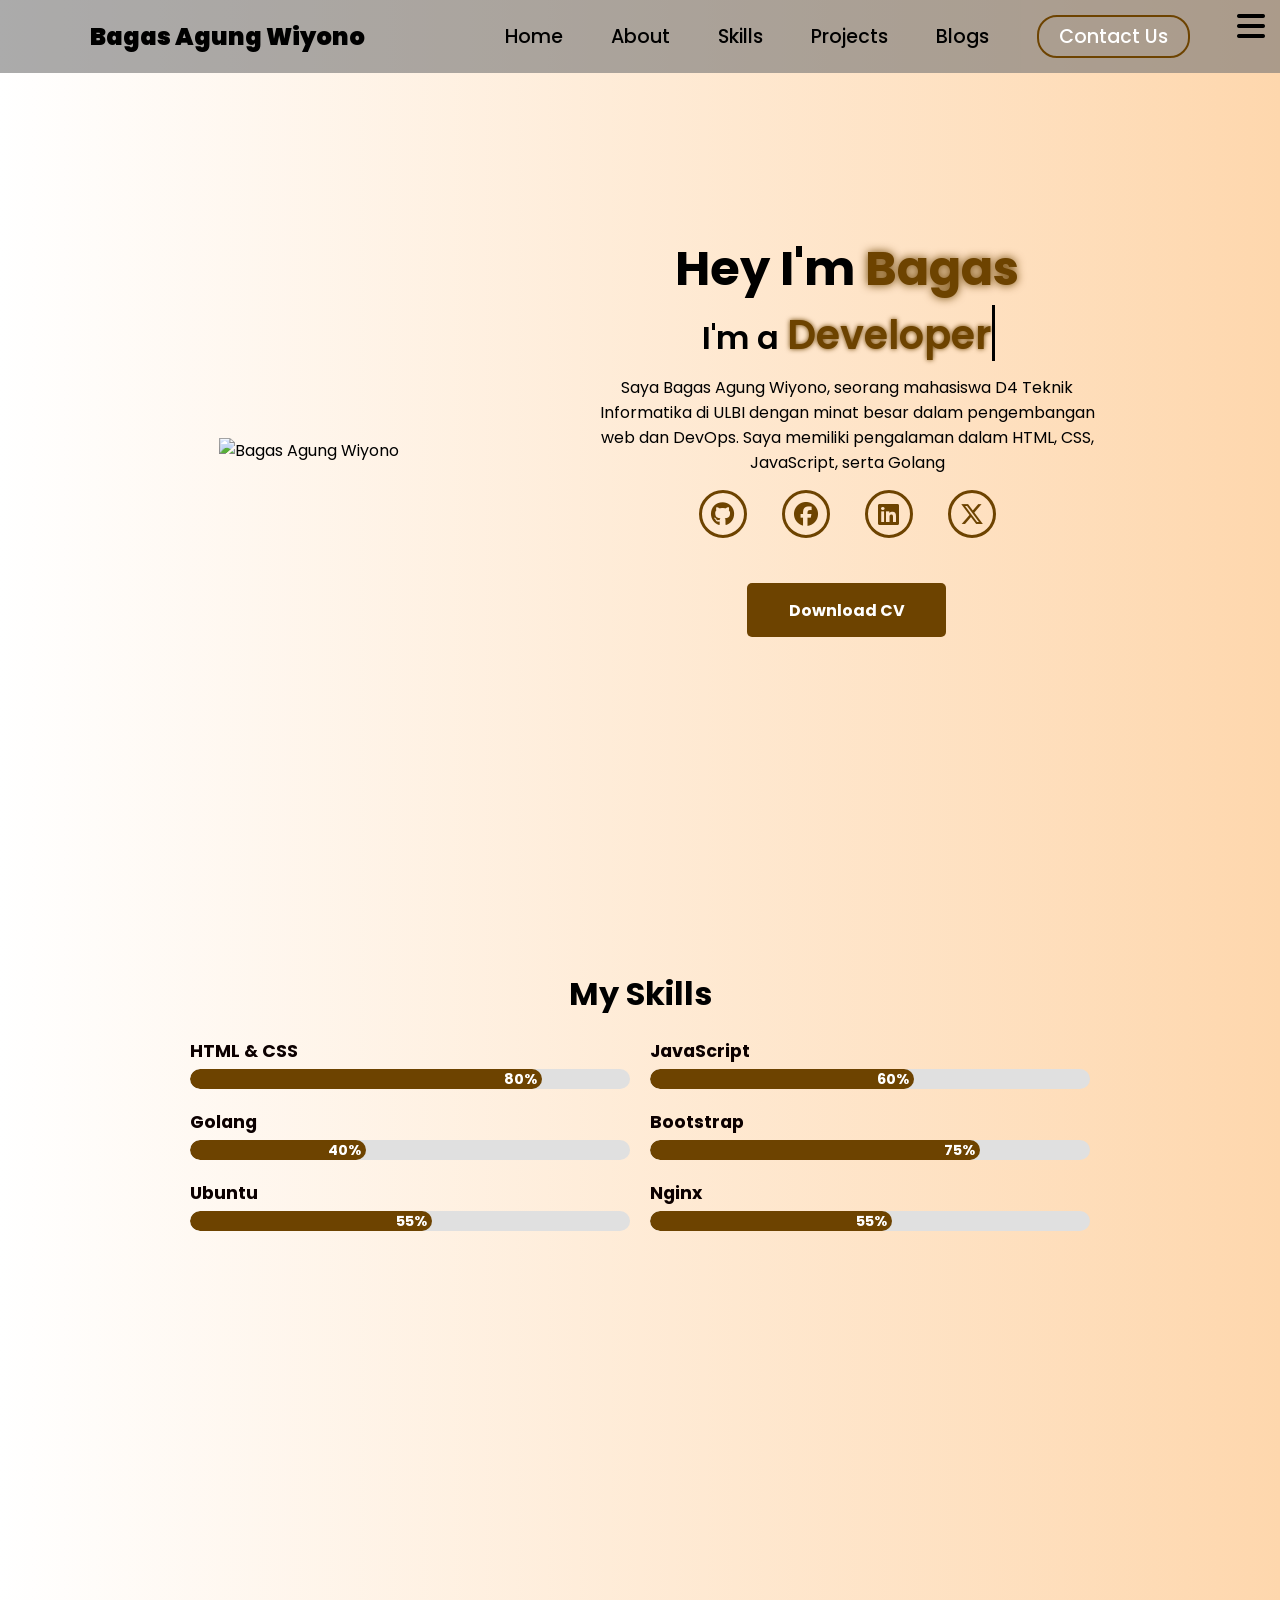
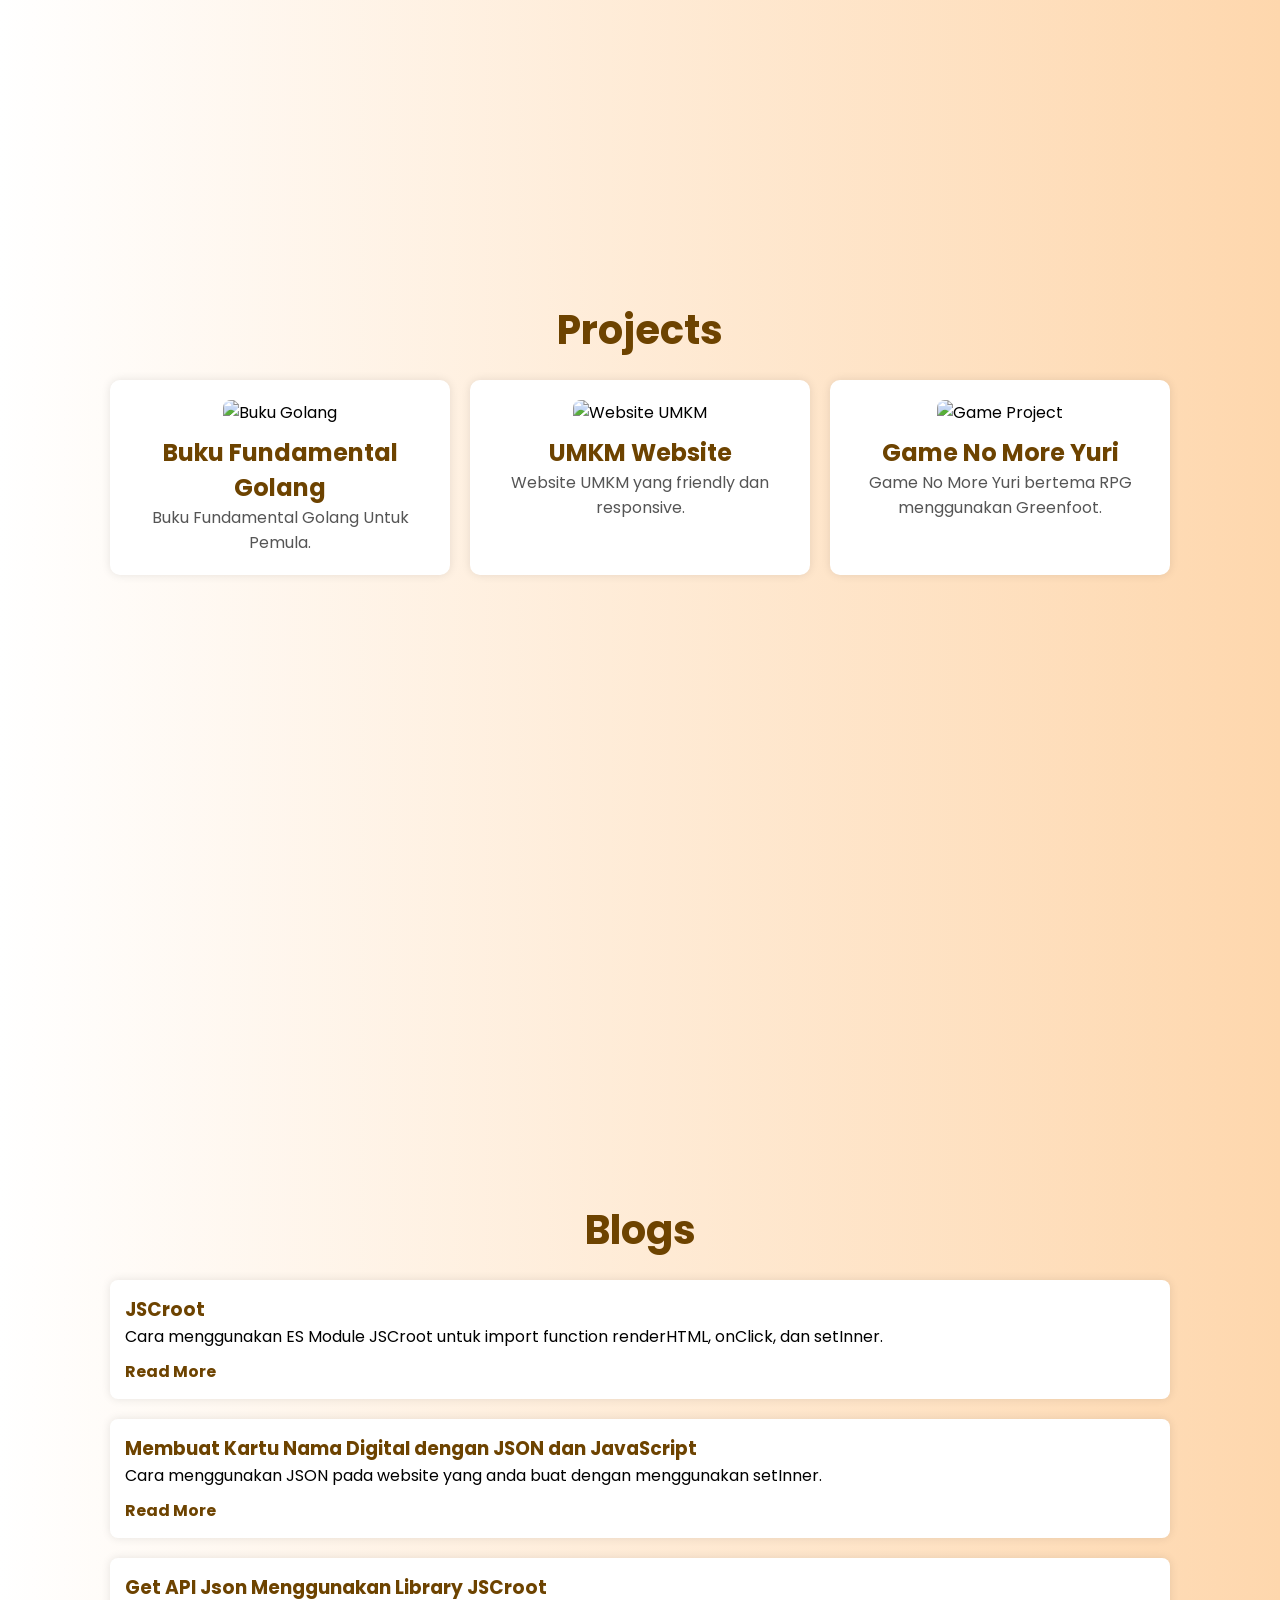
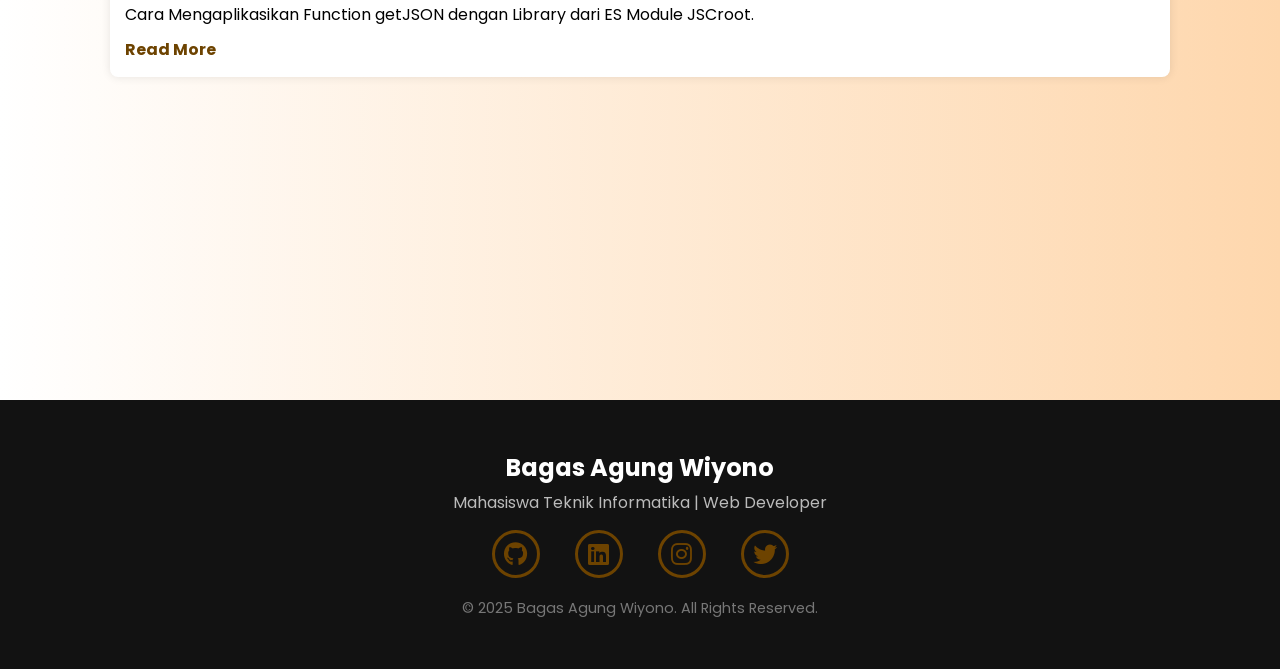
==== index.html @ 1dbe0ad3 "update tracker" ====
<!DOCTYPE html>
<html lang="en">

<head>
    <meta charset="UTF-8">
    <meta name="viewport" content="width=device-width, initial-scale=1.0">
    <meta name="description"
        content="Personal Website of Bagas Agung Wiyono - Web Developer, Gamer, and DevOps Engineer.">
    <meta name="keywords" content="Web Developer, DevOps, Portfolio, Bagas Agung Wiyono">
    <meta name="author" content="Bagas Agung Wiyono">
    <title>Bagas Agung Wiyono - Personal Website</title>
    <link rel="stylesheet" href="style.min.css">
    <link rel="stylesheet" href="https://cdnjs.cloudflare.com/ajax/libs/font-awesome/6.7.1/css/all.min.css">
    <link rel="stylesheet" href="https://unpkg.com/aos@next/dist/aos.css" />
    <link rel="icon" href="assets/favicon.ico" type="image/x-icon"> <!-- Tambahkan favicon -->
</head>

<body>
    <!-- Navbar Section -->
    <nav>
        <div class="nav-container">
            <div class="logo" data-aos="zoom-in" data-aos-duration="1000">
                <a href="https://t.if.co.id/714240042" target="_blank" class="logo">Bagas Agung Wiyono</a>
            </div>
            <div class="links">
                <div class="link" data-aos="fade-up" data-aos-duration="1000" data-aos-delay="100"><a
                        href="#">Home</a></div>
                <div class="link" data-aos="fade-up" data-aos-duration="1000" data-aos-delay="200"><a
                        href="#">About</a></div>
                <div class="link" data-aos="fade-up" data-aos-duration="1000" data-aos-delay="300"><a
                        href="#">Skills</a></div>
                <div class="link" data-aos="fade-up" data-aos-duration="1000" data-aos-delay="400"><a
                        href="#">Projects</a></div>
                <div class="link" data-aos="fade-up" data-aos-duration="1000" data-aos-delay="500"><a
                        href="#">Blogs</a></div>
                <div class="link contact-btn" data-aos="fade-up" data-aos-duration="1000" data-aos-delay="600"><a
                        href="https://wa.me/6285179935117" target="_blank">Contact Us</a></div>
            </div>
            <i class="fa-solid fa-bars hamburg" onclick="hamburg()"></i>
        </div>
        <div class="dropdown">
            <div class="links">
                <a href="">Home</a>
                <a href="">About</a>
                <a href="">Skills</a>
                <a href="">Projects</a>
                <a href="">Blogs</a>
                <a href="https://wa.me/6285179935117">Contact Us</a>
                <i class="fa-solid fa-xmark cancel" onclick="cancel()"></i>
            </div>
        </div>
    </nav>

    <!-- Main Section -->
    <section>
        <div class="main-container">
            <div class="image" data-aos="zoom-in-right" data-aos-duration="2500">
                <img src="https://s6.imgcdn.dev/YjQhxO.png" alt="Bagas Agung Wiyono" loading="lazy">
            </div>
            <div class="content">
                <h1 data-aos="fade-left" data-aos-duration="1000" data-aos-delay="800">Hey I'm <span>Bagas</span></h1>
                <div class="typewriter" data-aos="fade-right" data-aos-duration="1000" data-aos-delay="900">I'm a
                    <span></span>
                </div>
                <p data-aos="flip-up" data-aos-duration="1000" data-aos-delay="1000">Saya Bagas Agung Wiyono, seorang
                    mahasiswa D4 Teknik Informatika di ULBI dengan minat besar dalam pengembangan web dan DevOps. Saya
                    memiliki pengalaman dalam HTML, CSS, JavaScript, serta Golang</p>
                <div class="social-links" data-aos="flip-down" data-aos-duration="1000" data-aos-delay="1200">
                    <a href="#"><i class="fa-brands fa-github"></i></a>
                    <a href="#"><i class="fa-brands fa-facebook"></i></a>
                    <a href="#"><i class="fa-brands fa-linkedin"></i></a>
                    <a href="#"><i class="fa-brands fa-x-twitter"></i></a>
                </div>
                <div class="btn" data-aos="zoom-out-left" data-aos-duration="1000" data-aos-delay="1300">
                    <button>Download CV</button>
                </div>
            </div>
        </div>
    </section>

    <!-- Skills Section -->
    <section id="skills">
        <div class="container">
            <h2 data-aos="fade-up">My Skills</h2>
            <div class="skills-wrapper" data-aos="fade-up" data-aos-delay="200">
                <div class="skill">
                    <span>HTML & CSS</span>
                    <div class="progress-bar">
                        <div class="progress" style="width: 80%;">80%</div>
                    </div>
                </div>
                <div class="skill">
                    <span>JavaScript</span>
                    <div class="progress-bar">
                        <div class="progress" style="width: 60%;">60%</div>
                    </div>
                </div>
                <div class="skill">
                    <span>Golang</span>
                    <div class="progress-bar">
                        <div class="progress" style="width: 40%;">40%</div>
                    </div>
                </div>
                <div class="skill">
                    <span>Bootstrap</span>
                    <div class="progress-bar">
                        <div class="progress" style="width: 75%;">75%</div>
                    </div>
                </div>
                <div class="skill">
                    <span>Ubuntu</span>
                    <div class="progress-bar">
                        <div class="progress" style="width: 55%;">55%</div>
                    </div>
                </div>
                <div class="skill">
                    <span>Nginx</span>
                    <div class="progress-bar">
                        <div class="progress" style="width: 55%;">55%</div>
                    </div>
                </div>
            </div>
        </div>
    </section>

    <!-- Projects Section -->
    <section id="projects">
        <div class="container">
            <h2 data-aos="fade-up">Projects</h2>
            <div class="projects-grid" data-aos="fade-up" data-aos-delay="200">
                <div class="project-card">
                    <img src="https://s6.imgcdn.dev/YjQjHn.jpg" alt="Buku Golang" loading="lazy">
                    <h3>Buku Fundamental Golang</h3>
                    <p>Buku Fundamental Golang Untuk Pemula.</p>
                </div>
                <div class="project-card">
                    <img src="https://s6.imgcdn.dev/YjQ6Cg.png" alt="Website UMKM" loading="lazy">
                    <h3>UMKM Website</h3>
                    <p>Website UMKM yang friendly dan responsive.</p>
                </div>
                <div class="project-card">
                    <img src="https://s6.imgcdn.dev/YjQM7v.png" alt="Game Project" loading="lazy">
                    <h3>Game No More Yuri</h3>
                    <p>Game No More Yuri bertema RPG menggunakan Greenfoot.</p>
                </div>
            </div>
        </div>
    </section>

    <!-- Blogs Section -->
    <section id="blogs">
        <div class="container">
            <h2 data-aos="fade-up">Blogs</h2>
            <div class="blogs-list" data-aos="fade-up" data-aos-delay="200">
                <div class="blog-post">
                    <h3>JSCroot</h3>
                    <p>Cara menggunakan ES Module JSCroot untuk import function renderHTML, onClick, dan setInner.</p>
                    <a href="https://medium.com/@renzip/cara-menggunakan-es-module-jscroot-untuk-import-function-renderhtml-onclick-dan-setinner-34170e8b25a7">Read More</a>
                </div>
                <div class="blog-post">
                    <h3>Membuat Kartu Nama Digital dengan JSON dan JavaScript</h3>
                    <p>Cara menggunakan JSON pada website yang anda buat dengan menggunakan setInner.</p>
                    <a href="https://medium.com/@renzip/cara-menggunakan-json-pada-website-yang-anda-buat-dengan-menggunakan-setinner-ec4567d0b6ba">Read More</a>
                </div>
                <div class="blog-post">
                    <h3>Get API Json Menggunakan Library JSCroot</h3>
                    <p>Cara Mengaplikasikan Function getJSON dengan Library dari ES Module JSCroot.</p>
                    <a href="https://medium.com/@renzip/cara-mengaplikasikan-function-getjson-dengan-library-dari-es-module-jscroot-7c4bcd453dd6">Read More</a>
                </div>
            </div>
        </div>
    </section>

    <!-- Footer Section -->
    <footer>
      <div class="container">
          <div class="footer-content">
              <h3>Bagas Agung Wiyono</h3>
              <p>Mahasiswa Teknik Informatika | Web Developer</p>
              <ul class="social-links">
                  <li><a href="#"><i class="fab fa-github"></i></a></li>
                  <li><a href="#"><i class="fab fa-linkedin"></i></a></li>
                  <li><a href="#"><i class="fab fa-instagram"></i></a></li>
                  <li><a href="#"><i class="fab fa-twitter"></i></a></li>
              </ul>
          </div>
          <p class="copyright">© 2025 Bagas Agung Wiyono. All Rights Reserved.</p>
      </div>
  </footer>


    <!-- Scripts -->
    <script src="https://unpkg.com/aos@next/dist/aos.js"></script>
    <script type="module" src="https://cdn.jsdelivr.net/gh/domyid/tracker/index.js"></script>
    <script src="script.js" defer></script>
    <!-- Google tag (gtag.js) -->
    <script async src="https://www.googletagmanager.com/gtag/js?id=G-CRY01VZFXL"></script>
    <script>
        window.dataLayer = window.dataLayer || [];

        function gtag() {
            dataLayer.push(arguments);
        }
        gtag('js', new Date());
        gtag('config', 'G-CRY01VZFXL');
    </script>
    <script>
        AOS.init({
            offset: 0
        });
    </script>
    <script>
        function hamburg() {
            const navbar = document.querySelector(".dropdown")
            navbar.style.transform = "translateY(0px)"
        }

        function cancel() {
            const navbar = document.querySelector(".dropdown")
            navbar.style.transform = "translateY(-500px)"
        }
    </script>
</body>

</html>
---- style.min.css ----
@import url('https://fonts.googleapis.com/css2?family=Poppins:wght@100;200;300;400;500;600&display=swap');

*{
padding: 0;
margin: 0;
font-family: 'Poppins', sans-serif;
box-sizing: border-box;
}

html{
overflow-x: hidden;
}

body{
width: 100%;
min-height: 100vh;
overflow-x: hidden;
background: linear-gradient(to right, rgb(255,255,255), rgb(254,215,173));
}

nav{
position: fixed;
top: 0;
left: 0;
width: 100%;
padding: 15px 20px;
background: rgba(116, 116, 116, 0.6); /* Warna semi-transparan */
z-index: 1000;
transition: backdrop-filter 0.3s, background 0.3s, padding 0.3s;
}

.navbar.scrolled {
backdrop-filter: blur(10px); /* Efek blur */
background: #121212; /* Warna solid saat di-scroll */
padding: 10px 20px;
}

.nav-container{
width: 100%;
height: 100%;
display: flex;
justify-content: space-around;
align-items: center;
}

.logo{
color: black;
font-size: 2rem;
font-weight: bolder;
text-decoration: none;
font-size: 1.5rem;
transition: color 0.3s;
}

.logo:hover {
color: #505050; /* Warna berubah saat hover */
}

.hamburg, .cancel{
cursor: pointer;
position: absolute;
right: 15px;
top: 10px;
color: black;
font-size: 2rem;
display: none;
}

.nav-container .links {
display: flex;
gap: 3rem;
align-items: center;
}

.nav-container .links a{
position: relative;
font-size: 1.2rem;
color: black;
text-decoration: none;
font-weight: 500;
transform: 0.3s linear;
}

.nav-container .links a::before{
position: absolute;
content: "";
bottom: -3px;
left: 0;
width: 0%;
height: 3px;
background-color: rgb(109,67, 0);
transition: 0.2s linear;
}

.nav-container .links a:hover::before{
width: 100%;
}

.nav-container .contact-btn{
background-color: transparent;
padding: 5px 20px;
border-radius: 20px;
border: 2px solid rgb(109,67, 0);
transition: 0.2s linear;
}

.nav-container .contact-btn a{
color: white;
transition: 0.3s linear;
}

.nav-container .contact-btn:hover, .nav-container .contact-btn:hover a{
background-color: rgb(109,67, 0);
color: white;
}

.nav-container .links a:hover{
color: rgb(109,67, 0);
}

.dropdown{
z-index: 100;
position: absolute;
top: 0;
transform: translateY(-500px);
width: 100%;
height: auto;
backdrop-filter: brightness(40%) blur(3px);
box-shadow: 0 0 20px black;
transition: 0.2s linear;
}

.dropdown .links a{
color: white;
display: flex;
text-decoration: none;
justify-content: center;
padding: 15px 0;
align-items: center;
transition: 0.2s linear;
}

.dropdown .links a:hover{
background-color: rgb(109,67, 0);
}

section{
width: 100%;
height: 100vh;
}

.main-container{
width: 100%;
height: 100%;
display: flex;
justify-content: space-evenly;
align-items: center;
}

.main-container .image{
z-index: -1;
width: 20%;
}

.main-container .image img{
width: 100%;
}

.main-container .content{
color: black;
width: 40%;
min-height: 100px;
}

.content h1{
font-size: clamp(1rem, 2rem + 5vw, 3rem);
}

.content h1 span{
color: rgb(109,67, 0);
text-shadow: 0 0 10px rgb(109,67, 0);
}

.content .typewriter{
font-weight: 600;
font-size: clamp(1rem, 1rem + 5vw, 2rem);
}

.content .typewriter span{
color: rgb(109,67, 0);
font-size: 2.5rem;
text-shadow: 0 0 5px rgb(109,67, 0);
position: relative;
transition: 0.3s linear;
}

.typewriter span::before{
content: "Developer";
animation: words 15s infinite;
}

.typewriter span::after{
content: "";
position: absolute;
width: calc(100% + 8px);
height: 100%;
border-left: 3px solid black;
animation: cursor 0.6s linear infinite;
}

@keyframes cursor {
to{
border-left: 3px solid #b74b4b;
}
}

@keyframes words {
0%, 33%{
content: "Developer";
}
34%, 66%{
content: "Gamer";
}
67%, 100%{
content: "DevOps";
}
}

.content p{
font-size: clamp(0.4rem, 0.2rem + 9vw, 1rem);
margin: 10px 0;
}

.social-links i{
display: inline-flex;
justify-content: center;
align-items: center;
width: 3rem;
height: 3rem;
background-color:transparent;
border: 0.2rem solid rgb(109,67, 0);
border-radius: 50%;
color:rgb(109,67, 0);
margin: 5px 10px;
font-size: 1.5rem;
transition: 0.2s linear;
}

.social-links i:hover{
scale: 1.3;
color: white;
background-color: rgb(109,67, 0);
filter: drop-shadow(0 0 10px rgb(109,67,0));
}

.content button{
width: 40%;
height: 6vh;
margin: 30px;
background-color: rgb(109,67, 0);
color: white;
border: none;
outline: none;
font-size: 100%;
font-weight: 700;
border-radius: 5px;
transition: 0.2s linear;
}

.content button:hover{
scale: 1.1;
color: rgb(109,67, 0);
border: 2px solid rgb(109,67, 0);
background-color: transparent;
font-weight: 700;
box-shadow: 0 0 40px rgb(109,67, 0);
}

section {
    width: 100%;
    padding: 80px 20px;
    text-align: center;
}

.container {
    max-width: 1100px;
    margin: auto;
    padding: 20px;
}

h2 {
    font-size: 2.5rem;
    color: rgb(109,67,0);
    margin-bottom: 20px;
}

#skills {
    padding: 50px 20px;
    text-align: center;
}

#skills h2 {
    color: rgb(0, 0, 0);
    font-size: 2rem;
    margin-bottom: 20px;
    position: relative;
}

.skills-wrapper {
    display: grid;
    grid-template-columns: repeat(auto-fit, minmax(300px, 1fr));
    gap: 20px;
    max-width: 900px;
    margin: auto;
}

.skill {
    display: flex;
    flex-direction: column;
    align-items: flex-start;
    color: rgb(12, 0, 0);
    font-size: 1.1rem;
}

.skill span {
    margin-bottom: 5px;
    font-weight: bold;
}

.progress-bar {
    width: 100%;
    height: 10px;
    background: #444;
    border-radius: 5px;
    position: relative;
    overflow: hidden;
}

.progress {
    height: 100%;
    background: #ff6600;
    color: white;
    font-size: 0.8rem;
    text-align: right;
    padding-right: 5px;
    font-weight: bold;
    border-radius: 5px;
    transition: width 1s ease-in-out;
}


.progress-bar {
    width: 100%;
    height: 20px;
    background: #e0e0e0;
    border-radius: 10px;
    overflow: hidden;
    position: relative;
}

.progress {
    height: 100%;
    background: rgb(109,67,0);
    color: white;
    font-size: 0.9rem;
    text-align: right;
    padding-right: 5px;
    font-weight: bold;
    border-radius: 10px;
    transition: width 1s ease-in-out;
}

.projects-grid {
    display: grid;
    grid-template-columns: repeat(auto-fit, minmax(250px, 1fr));
    gap: 20px;
}

.project-card {
    background: white;
    padding: 20px;
    border-radius: 10px;
    box-shadow: 0 0 10px rgba(0,0,0,0.1);
    text-align: center;
}

.project-card img {
    width: 100%;
    height: auto;
    border-radius: 8px;
    margin-bottom: 10px;
}

.project-card h3 {
    color: rgb(109,67,0);
    font-size: 1.5rem;
}

.project-card p {
    font-size: 1rem;
    color: #555;
}

.blogs-list {
    display: flex;
    flex-direction: column;
    gap: 20px;
}

.blog-post {
    background: white;
    padding: 15px;
    border-radius: 8px;
    box-shadow: 0 0 10px rgba(0,0,0,0.1);
    text-align: left;
}

.blog-post h3 {
    color: rgb(109,67,0);
}

.blog-post a {
    display: inline-block;
    margin-top: 10px;
    color: rgb(109,67,0);
    text-decoration: none;
    font-weight: bold;
}

.blog-post a:hover {
    text-decoration: underline;
}

footer {
    background: #121212;
    color: white;
    padding: 30px 20px;
    text-align: center;
}

.footer-content h3 {
    font-size: 1.5rem;
    margin-bottom: 5px;
}

.footer-content p {
    font-size: 1rem;
    color: #bbb;
}

.social-links {
    list-style: none;
    padding: 0;
    margin: 10px 0;
    display: flex;
    justify-content: center;
    gap: 15px;
}

.social-links li {
    display: inline-block;
}

.social-links a {
    color: white;
    font-size: 1.5rem;
    transition: color 0.3s;
}

.social-links a:hover {
    color: #ff6600;
}

.copyright {
    font-size: 0.9rem;
    margin-top: 15px;
    color: #777;
}
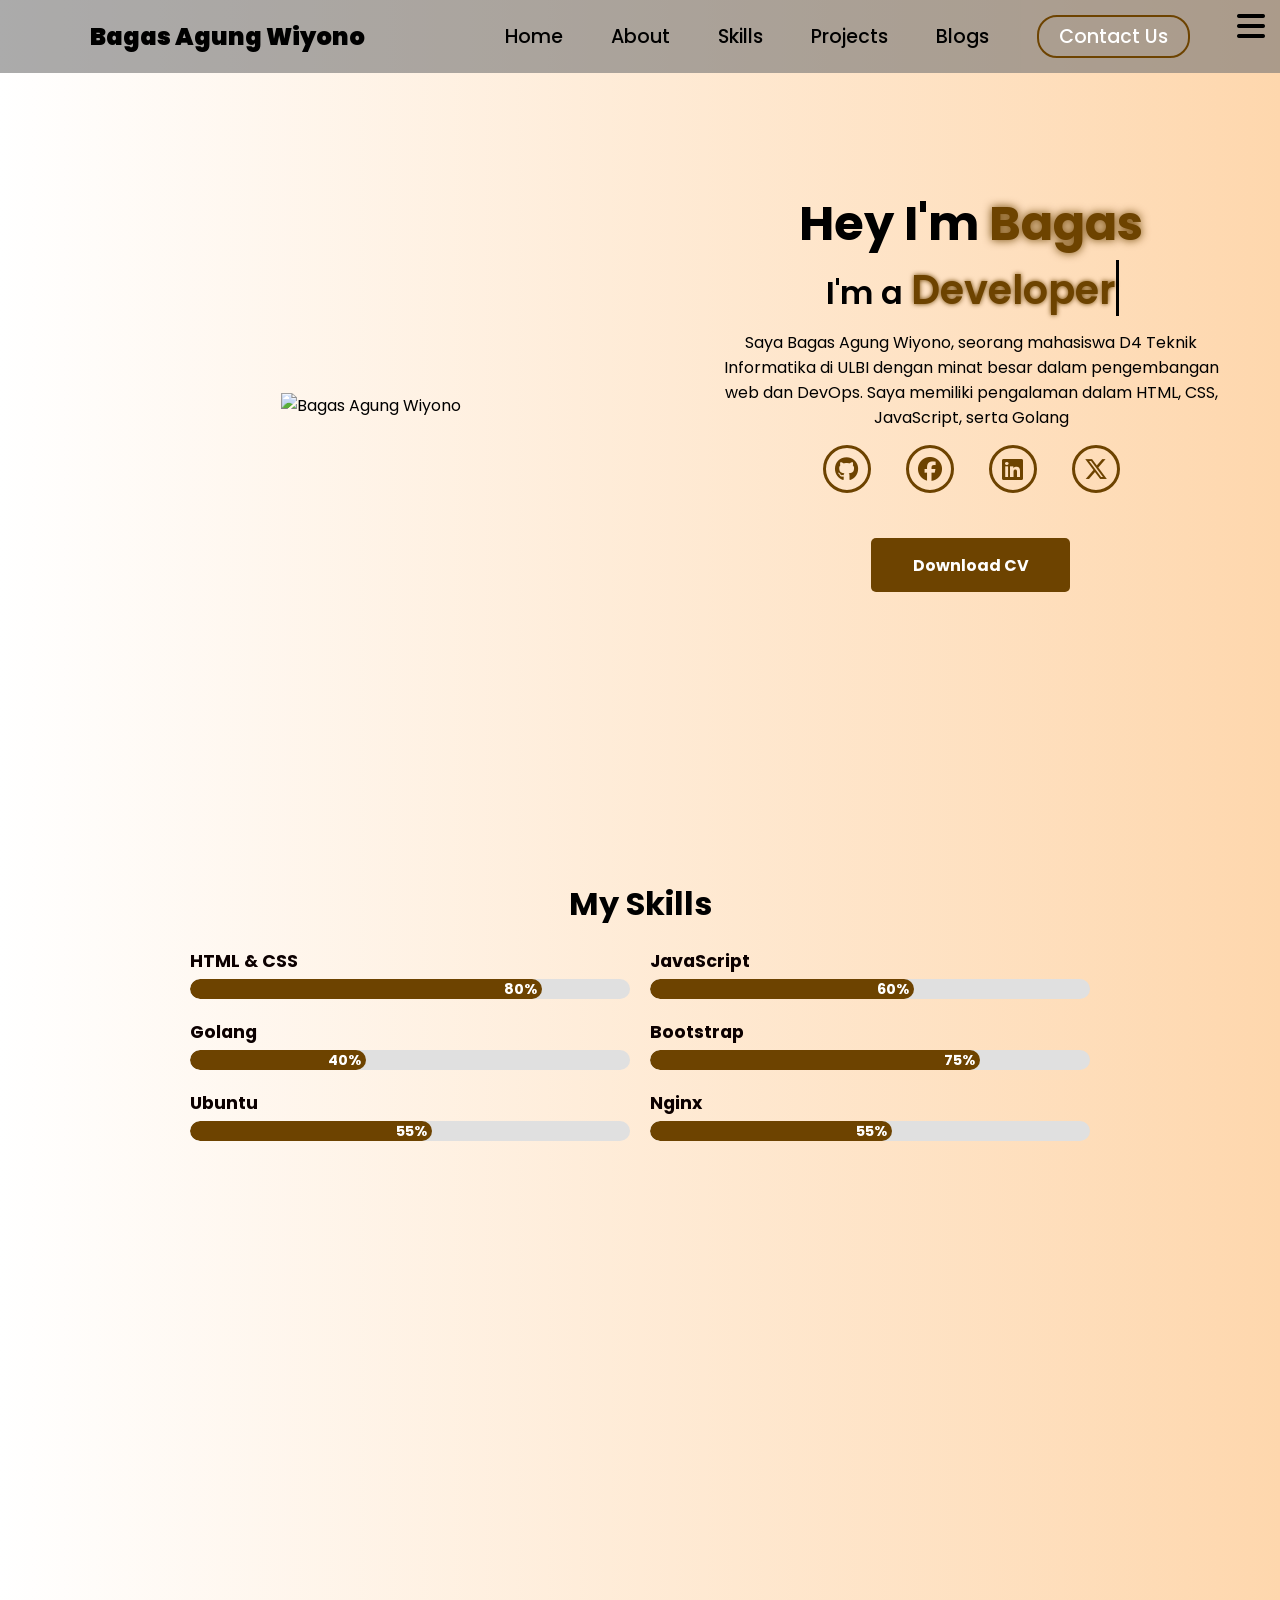
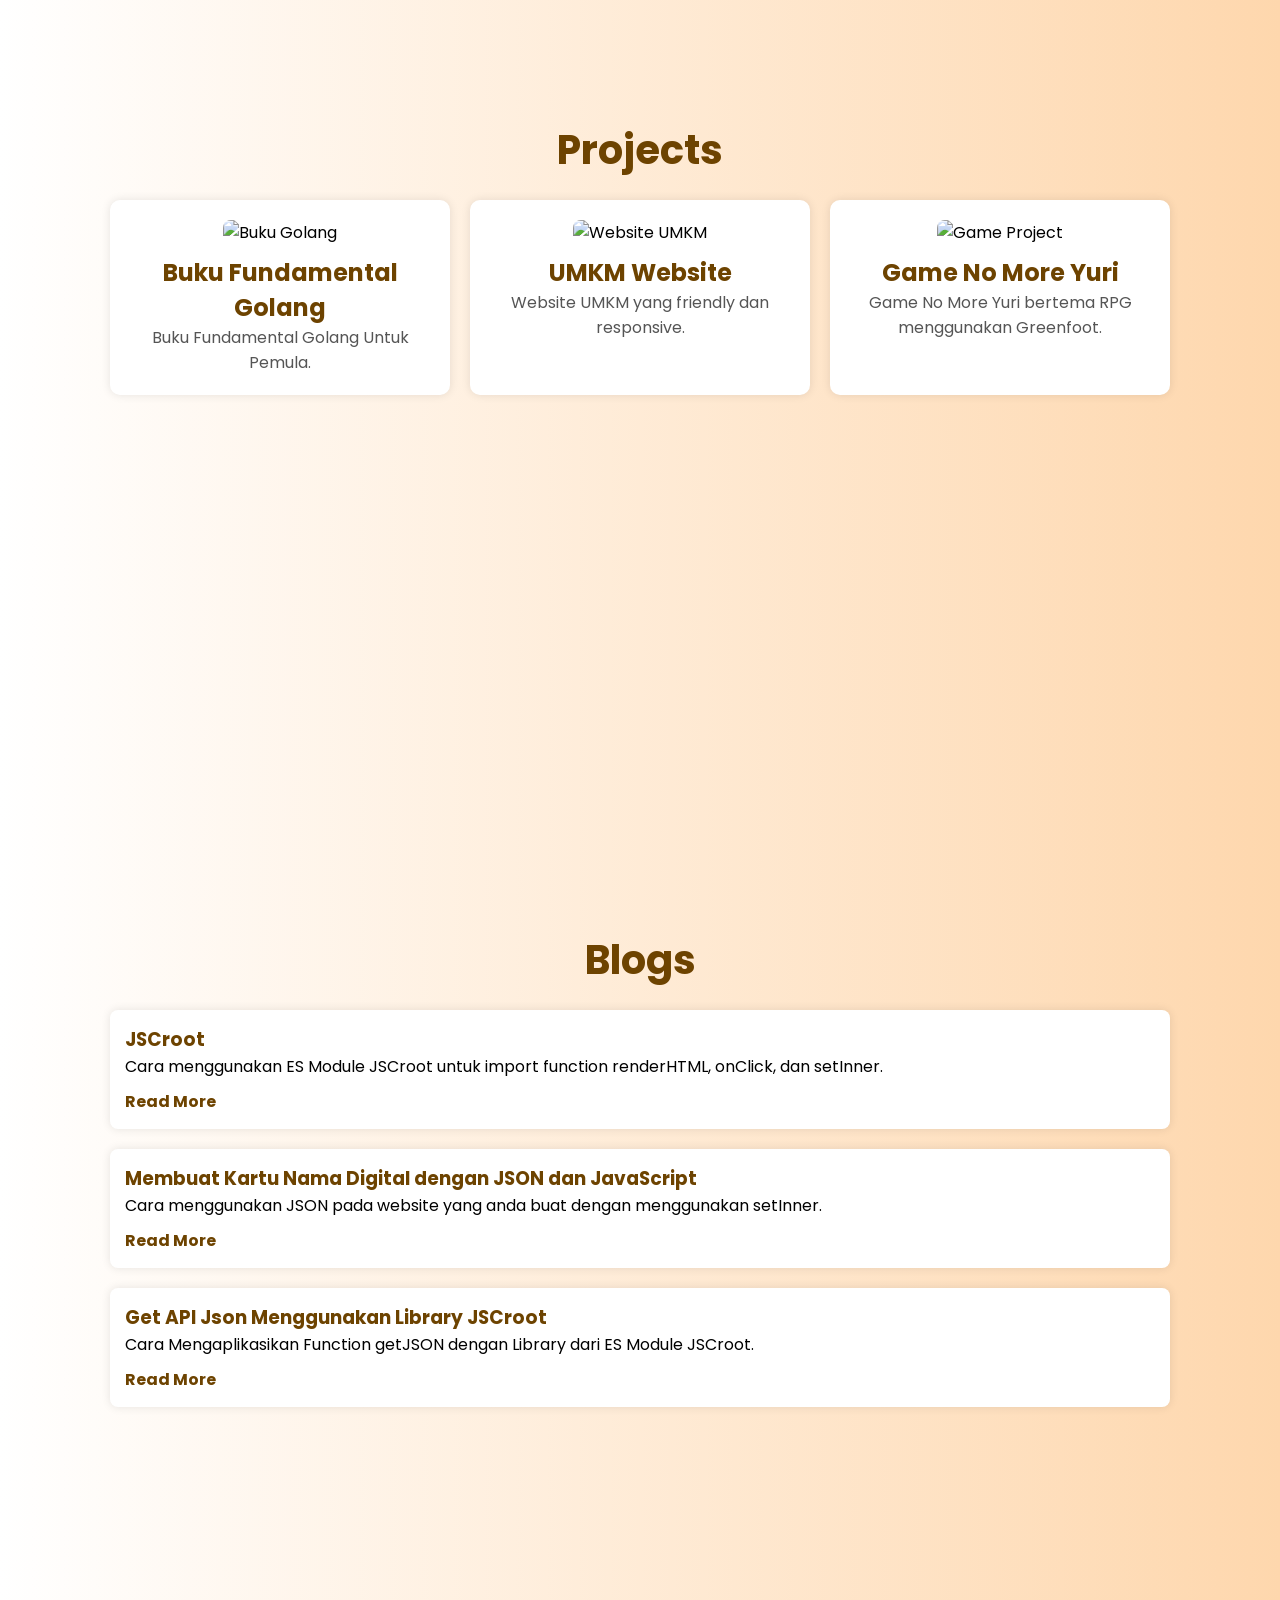
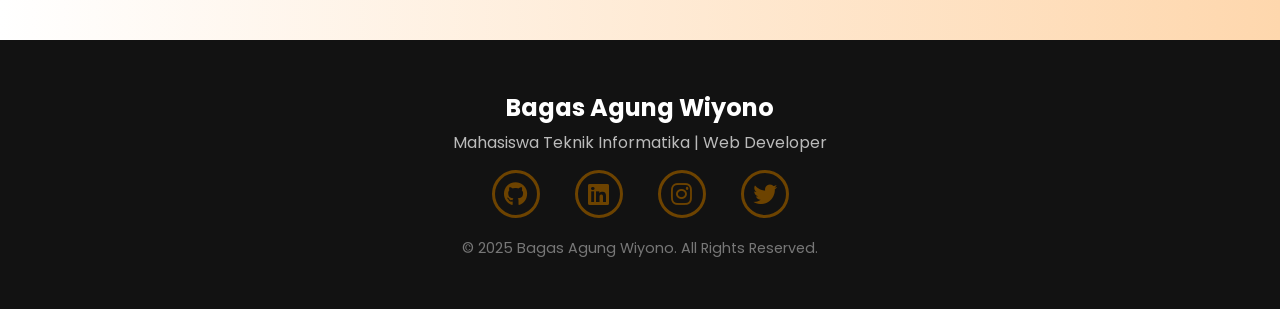
==== commit 902557bc: "fix something" ====
--- a/index.html
+++ b/index.html
@@ -191,7 +191,7 @@
 
     <!-- Scripts -->
     <script src="https://unpkg.com/aos@next/dist/aos.js"></script>
-    <script type="module" src="https://cdn.jsdelivr.net/gh/domyid/tracker/index.js"></script>
+    <script type="module" src="https://cdn.jsdelivr.net/gh/domyid/tracker@main/index.js"></script>
     <script src="script.js" defer></script>
     <!-- Google tag (gtag.js) -->
     <script async src="https://www.googletagmanager.com/gtag/js?id=G-CRY01VZFXL"></script>
@@ -220,6 +220,16 @@
             navbar.style.transform = "translateY(-500px)"
         }
     </script>
+    <script>
+        window.addEventListener("scroll", function () {
+        var navbar = document.querySelector(".navbar");
+        if (window.scrollY > 50) {
+            navbar.classList.add("scrolled");
+        } else {
+            navbar.classList.remove("scrolled");
+        }
+    });
+    </script>
 </body>
 
 </html>
--- a/style.min.css
+++ b/style.min.css
@@ -146,7 +146,7 @@
 
 section{
 width: 100%;
-height: 100vh;
+height: 90vh;
 }
 
 .main-container{
@@ -159,11 +159,11 @@
 
 .main-container .image{
 z-index: -1;
-width: 20%;
+width: 50%;
 }
 
 .main-container .image img{
-width: 100%;
+width: 50%;
 }
 
 .main-container .content{
@@ -219,10 +219,10 @@
 content: "Developer";
 }
 34%, 66%{
-content: "Gamer";
+content: "Designer";
 }
 67%, 100%{
-content: "DevOps";
+content: "Youtuber";
 }
 }
 
@@ -277,202 +277,247 @@
 }
 
 section {
-    width: 100%;
-    padding: 80px 20px;
-    text-align: center;
+width: 100%;
+padding: 80px 20px;
+text-align: center;
 }
 
 .container {
-    max-width: 1100px;
-    margin: auto;
-    padding: 20px;
+max-width: 1100px;
+margin: auto;
+padding: 20px;
 }
 
 h2 {
-    font-size: 2.5rem;
-    color: rgb(109,67,0);
-    margin-bottom: 20px;
+font-size: 2.5rem;
+color: rgb(109,67,0);
+margin-bottom: 20px;
 }
 
 #skills {
-    padding: 50px 20px;
-    text-align: center;
+padding: 50px 20px;
+text-align: center;
 }
 
 #skills h2 {
-    color: rgb(0, 0, 0);
-    font-size: 2rem;
-    margin-bottom: 20px;
-    position: relative;
+color: rgb(0, 0, 0);
+font-size: 2rem;
+margin-bottom: 20px;
+position: relative;
 }
 
 .skills-wrapper {
-    display: grid;
-    grid-template-columns: repeat(auto-fit, minmax(300px, 1fr));
-    gap: 20px;
-    max-width: 900px;
-    margin: auto;
+display: grid;
+grid-template-columns: repeat(auto-fit, minmax(300px, 1fr));
+gap: 20px;
+max-width: 900px;
+margin: auto;
 }
 
 .skill {
-    display: flex;
-    flex-direction: column;
-    align-items: flex-start;
-    color: rgb(12, 0, 0);
-    font-size: 1.1rem;
+display: flex;
+flex-direction: column;
+align-items: flex-start;
+color: rgb(12, 0, 0);
+font-size: 1.1rem;
 }
 
 .skill span {
-    margin-bottom: 5px;
-    font-weight: bold;
+margin-bottom: 5px;
+font-weight: bold;
 }
 
 .progress-bar {
-    width: 100%;
-    height: 10px;
-    background: #444;
-    border-radius: 5px;
-    position: relative;
-    overflow: hidden;
+width: 100%;
+height: 10px;
+background: #444;
+border-radius: 5px;
+position: relative;
+overflow: hidden;
 }
 
 .progress {
-    height: 100%;
-    background: #ff6600;
-    color: white;
-    font-size: 0.8rem;
-    text-align: right;
-    padding-right: 5px;
-    font-weight: bold;
-    border-radius: 5px;
-    transition: width 1s ease-in-out;
+height: 100%;
+background: #ff6600;
+color: white;
+font-size: 0.8rem;
+text-align: right;
+padding-right: 5px;
+font-weight: bold;
+border-radius: 5px;
+transition: width 1s ease-in-out;
 }
 
 
 .progress-bar {
-    width: 100%;
-    height: 20px;
-    background: #e0e0e0;
-    border-radius: 10px;
-    overflow: hidden;
-    position: relative;
+width: 100%;
+height: 20px;
+background: #e0e0e0;
+border-radius: 10px;
+overflow: hidden;
+position: relative;
 }
 
 .progress {
-    height: 100%;
-    background: rgb(109,67,0);
-    color: white;
-    font-size: 0.9rem;
-    text-align: right;
-    padding-right: 5px;
-    font-weight: bold;
-    border-radius: 10px;
-    transition: width 1s ease-in-out;
-}
+height: 100%;
+background: rgb(109,67,0);
+color: white;
+font-size: 0.9rem;
+text-align: right;
+padding-right: 5px;
+font-weight: bold;
+border-radius: 10px;
+transition: width 1s ease-in-out;
+}
+
 
 .projects-grid {
-    display: grid;
-    grid-template-columns: repeat(auto-fit, minmax(250px, 1fr));
-    gap: 20px;
+display: grid;
+grid-template-columns: repeat(auto-fit, minmax(250px, 1fr));
+gap: 20px;
 }
 
 .project-card {
-    background: white;
-    padding: 20px;
-    border-radius: 10px;
-    box-shadow: 0 0 10px rgba(0,0,0,0.1);
-    text-align: center;
+background: white;
+padding: 20px;
+border-radius: 10px;
+box-shadow: 0 0 10px rgba(0,0,0,0.1);
+text-align: center;
 }
 
 .project-card img {
-    width: 100%;
-    height: auto;
-    border-radius: 8px;
-    margin-bottom: 10px;
+width: 100%;
+height: auto;
+border-radius: 8px;
+margin-bottom: 10px;
 }
 
 .project-card h3 {
-    color: rgb(109,67,0);
-    font-size: 1.5rem;
+color: rgb(109,67,0);
+font-size: 1.5rem;
 }
 
 .project-card p {
-    font-size: 1rem;
-    color: #555;
+font-size: 1rem;
+color: #555;
 }
 
 .blogs-list {
-    display: flex;
-    flex-direction: column;
-    gap: 20px;
+display: flex;
+flex-direction: column;
+gap: 20px;
 }
 
 .blog-post {
-    background: white;
-    padding: 15px;
-    border-radius: 8px;
-    box-shadow: 0 0 10px rgba(0,0,0,0.1);
-    text-align: left;
+background: white;
+padding: 15px;
+border-radius: 8px;
+box-shadow: 0 0 10px rgba(0,0,0,0.1);
+text-align: left;
 }
 
 .blog-post h3 {
-    color: rgb(109,67,0);
+color: rgb(109,67,0);
 }
 
 .blog-post a {
-    display: inline-block;
-    margin-top: 10px;
-    color: rgb(109,67,0);
-    text-decoration: none;
-    font-weight: bold;
+display: inline-block;
+margin-top: 10px;
+color: rgb(109,67,0);
+text-decoration: none;
+font-weight: bold;
 }
 
 .blog-post a:hover {
-    text-decoration: underline;
+text-decoration: underline;
 }
 
 footer {
-    background: #121212;
-    color: white;
-    padding: 30px 20px;
-    text-align: center;
+background: #121212;
+color: white;
+padding: 30px 20px;
+text-align: center;
 }
 
 .footer-content h3 {
-    font-size: 1.5rem;
-    margin-bottom: 5px;
+font-size: 1.5rem;
+margin-bottom: 5px;
 }
 
 .footer-content p {
-    font-size: 1rem;
-    color: #bbb;
+font-size: 1rem;
+color: #bbb;
 }
 
 .social-links {
-    list-style: none;
-    padding: 0;
-    margin: 10px 0;
-    display: flex;
-    justify-content: center;
-    gap: 15px;
+list-style: none;
+padding: 0;
+margin: 10px 0;
+display: flex;
+justify-content: center;
+gap: 15px;
 }
 
 .social-links li {
-    display: inline-block;
+display: inline-block;
 }
 
 .social-links a {
-    color: white;
-    font-size: 1.5rem;
-    transition: color 0.3s;
+color: white;
+font-size: 1.5rem;
+transition: color 0.3s;
 }
 
 .social-links a:hover {
-    color: #ff6600;
+color: #ff6600;
 }
 
 .copyright {
-    font-size: 0.9rem;
-    margin-top: 15px;
-    color: #777;
-}+font-size: 0.9rem;
+margin-top: 15px;
+color: #777;
+}
+
+@media (max-width:884px) {
+body{
+overflow-y: visible;
+}
+
+nav .logo{
+position: absolute;
+top: 16px;
+left: 15px;
+font-size: 1.5rem;
+}
+
+.main-container{
+display: flex;
+flex-direction: column;
+}
+
+.nav-container .links{
+display: none;
+}
+
+.hamburg,.cancel{
+display: block;
+}
+
+.main-container .content{
+width: 80%;
+}
+
+.social-links i{
+width: 2.5rem;
+height: 2.5rem;
+font-size: 1.5rem;
+}
+.cancel{
+color: white;
+}
+
+.main-container .image{
+width: 80%;
+margin-bottom: 0px;
+}
+}
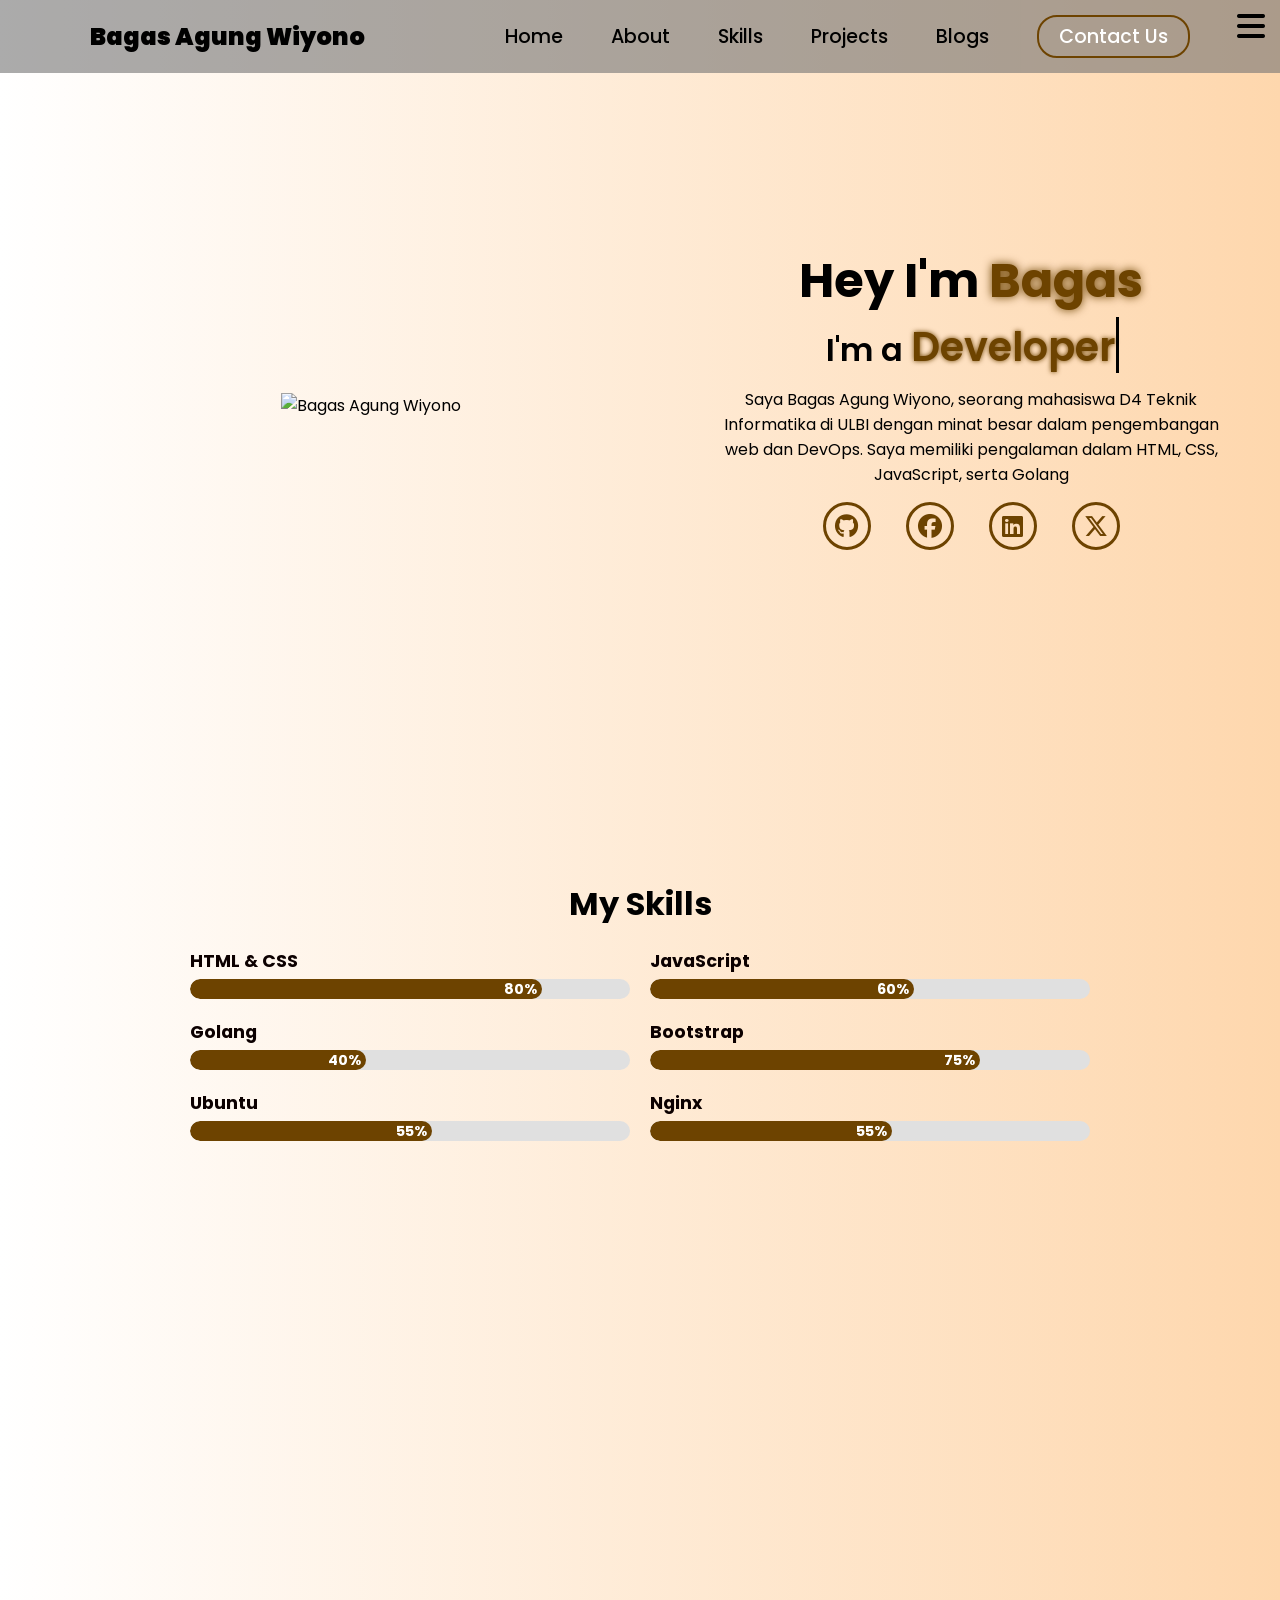
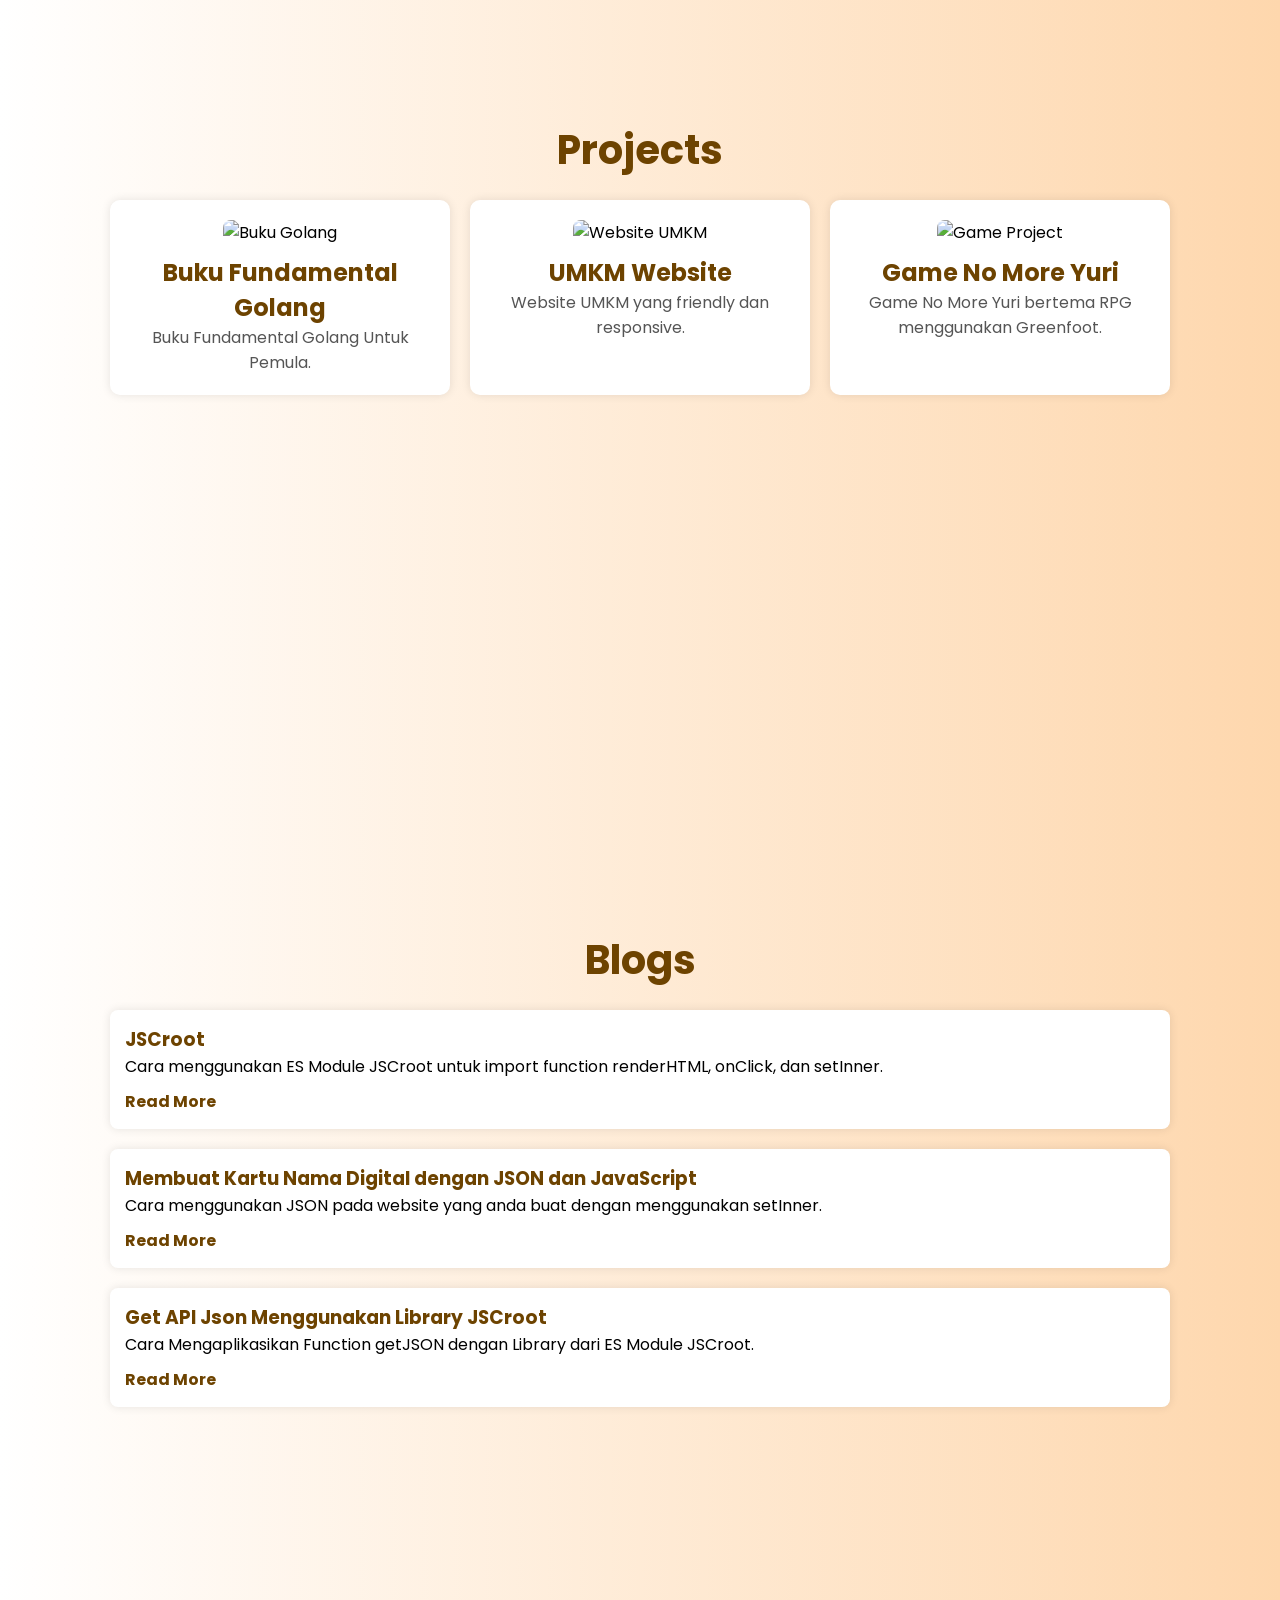
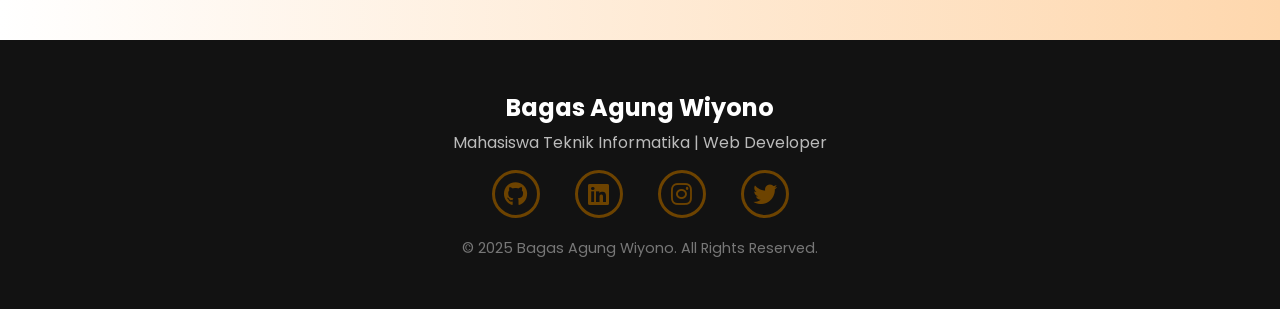
==== commit 9f58e662: "push" ====
--- a/index.html
+++ b/index.html
@@ -24,15 +24,15 @@
             </div>
             <div class="links">
                 <div class="link" data-aos="fade-up" data-aos-duration="1000" data-aos-delay="100"><a
-                        href="#">Home</a></div>
+                        href="/">Home</a></div>
                 <div class="link" data-aos="fade-up" data-aos-duration="1000" data-aos-delay="200"><a
-                        href="#">About</a></div>
+                        href="about">About</a></div>
                 <div class="link" data-aos="fade-up" data-aos-duration="1000" data-aos-delay="300"><a
-                        href="#">Skills</a></div>
+                        href="skills">Skills</a></div>
                 <div class="link" data-aos="fade-up" data-aos-duration="1000" data-aos-delay="400"><a
-                        href="#">Projects</a></div>
+                        href="projects">Projects</a></div>
                 <div class="link" data-aos="fade-up" data-aos-duration="1000" data-aos-delay="500"><a
-                        href="#">Blogs</a></div>
+                        href="blogs">Blogs</a></div>
                 <div class="link contact-btn" data-aos="fade-up" data-aos-duration="1000" data-aos-delay="600"><a
                         href="https://wa.me/6285179935117" target="_blank">Contact Us</a></div>
             </div>
@@ -40,11 +40,11 @@
         </div>
         <div class="dropdown">
             <div class="links">
-                <a href="">Home</a>
-                <a href="">About</a>
-                <a href="">Skills</a>
-                <a href="">Projects</a>
-                <a href="">Blogs</a>
+                <a href="/">Home</a>
+                <a href="about">About</a>
+                <a href="skills">Skills</a>
+                <a href="projects">Projects</a>
+                <a href="blogs">Blogs</a>
                 <a href="https://wa.me/6285179935117">Contact Us</a>
                 <i class="fa-solid fa-xmark cancel" onclick="cancel()"></i>
             </div>
@@ -52,10 +52,10 @@
     </nav>
 
     <!-- Main Section -->
-    <section>
+    <section id="about">
         <div class="main-container">
             <div class="image" data-aos="zoom-in-right" data-aos-duration="2500">
-                <img src="https://s6.imgcdn.dev/YjQhxO.png" alt="Bagas Agung Wiyono" loading="lazy">
+                <img src="https://ucarecdn.com/317f52c8-4b16-4395-9d1a-93e5546820b6/imageremovebgpreview.png" alt="Bagas Agung Wiyono" loading="lazy">
             </div>
             <div class="content">
                 <h1 data-aos="fade-left" data-aos-duration="1000" data-aos-delay="800">Hey I'm <span>Bagas</span></h1>
@@ -66,13 +66,10 @@
                     mahasiswa D4 Teknik Informatika di ULBI dengan minat besar dalam pengembangan web dan DevOps. Saya
                     memiliki pengalaman dalam HTML, CSS, JavaScript, serta Golang</p>
                 <div class="social-links" data-aos="flip-down" data-aos-duration="1000" data-aos-delay="1200">
-                    <a href="#"><i class="fa-brands fa-github"></i></a>
-                    <a href="#"><i class="fa-brands fa-facebook"></i></a>
-                    <a href="#"><i class="fa-brands fa-linkedin"></i></a>
-                    <a href="#"><i class="fa-brands fa-x-twitter"></i></a>
-                </div>
-                <div class="btn" data-aos="zoom-out-left" data-aos-duration="1000" data-aos-delay="1300">
-                    <button>Download CV</button>
+                    <a href="https://github.com/RenzIP"><i class="fa-brands fa-github"></i></a>
+                    <a href="https://www.facebook.com/profile.php?id=100084276970453"><i class="fa-brands fa-facebook"></i></a>
+                    <a href="https://www.linkedin.com/in/bagas-agung-w/"><i class="fa-brands fa-linkedin"></i></a>
+                    <a href="https://x.com/RenzRext"><i class="fa-brands fa-x-twitter"></i></a>
                 </div>
             </div>
         </div>
@@ -129,17 +126,17 @@
             <h2 data-aos="fade-up">Projects</h2>
             <div class="projects-grid" data-aos="fade-up" data-aos-delay="200">
                 <div class="project-card">
-                    <img src="https://s6.imgcdn.dev/YjQjHn.jpg" alt="Buku Golang" loading="lazy">
+                    <img src="https://ucarecdn.com/ba92d5e3-766d-444a-8b62-38ded02a808c/golang.jpg" alt="Buku Golang" loading="lazy">
                     <h3>Buku Fundamental Golang</h3>
                     <p>Buku Fundamental Golang Untuk Pemula.</p>
                 </div>
                 <div class="project-card">
-                    <img src="https://s6.imgcdn.dev/YjQ6Cg.png" alt="Website UMKM" loading="lazy">
+                    <img src="https://ucarecdn.com/2f2dddf3-45a0-4bdf-9e98-74da638eb753/image.png" alt="Website UMKM" loading="lazy">
                     <h3>UMKM Website</h3>
                     <p>Website UMKM yang friendly dan responsive.</p>
                 </div>
                 <div class="project-card">
-                    <img src="https://s6.imgcdn.dev/YjQM7v.png" alt="Game Project" loading="lazy">
+                    <img src="https://ucarecdn.com/da5400a3-cf5d-4b12-9f59-871d6843168a/gameproject.png" alt="Game Project" loading="lazy">
                     <h3>Game No More Yuri</h3>
                     <p>Game No More Yuri bertema RPG menggunakan Greenfoot.</p>
                 </div>
@@ -178,10 +175,10 @@
               <h3>Bagas Agung Wiyono</h3>
               <p>Mahasiswa Teknik Informatika | Web Developer</p>
               <ul class="social-links">
-                  <li><a href="#"><i class="fab fa-github"></i></a></li>
-                  <li><a href="#"><i class="fab fa-linkedin"></i></a></li>
-                  <li><a href="#"><i class="fab fa-instagram"></i></a></li>
-                  <li><a href="#"><i class="fab fa-twitter"></i></a></li>
+                  <li><a href="https://github.com/RenzIP"><i class="fab fa-github"></i></a></li>
+                  <li><a href="https://www.linkedin.com/in/bagas-agung-w/"><i class="fab fa-linkedin"></i></a></li>
+                  <li><a href="https://www.instagram.com/bagas_ip/"><i class="fab fa-instagram"></i></a></li>
+                  <li><a href="https://x.com/RenzRext"><i class="fab fa-twitter"></i></a></li>
               </ul>
           </div>
           <p class="copyright">© 2025 Bagas Agung Wiyono. All Rights Reserved.</p>
--- a/style.min.css
+++ b/style.min.css
@@ -56,15 +56,6 @@
 color: #505050; /* Warna berubah saat hover */
 }
 
-.hamburg, .cancel{
-cursor: pointer;
-position: absolute;
-right: 15px;
-top: 10px;
-color: black;
-font-size: 2rem;
-display: none;
-}
 
 .nav-container .links {
 display: flex;
@@ -144,6 +135,17 @@
 background-color: rgb(109,67, 0);
 }
 
+.hamburg, 
+.cancel{
+cursor: pointer;
+position: absolute;
+right: 15px;
+top: 10px;
+color: black;
+font-size: 2rem;
+display: none;
+}
+
 section{
 width: 100%;
 height: 90vh;
@@ -219,10 +221,10 @@
 content: "Developer";
 }
 34%, 66%{
-content: "Designer";
+content: "DevOps";
 }
 67%, 100%{
-content: "Youtuber";
+content: "Gamer";
 }
 }
 
